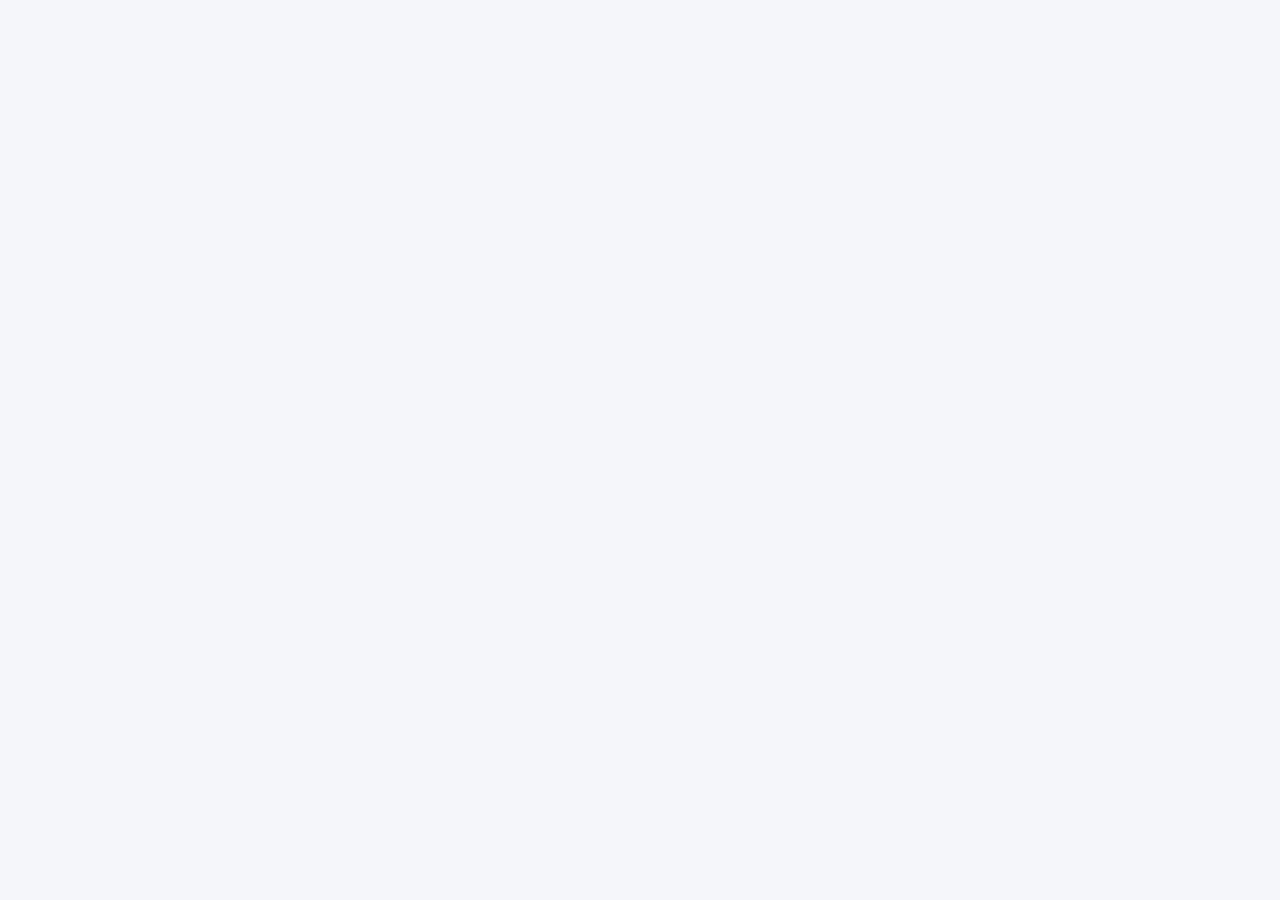
==== index.html @ 02f7c8e8 "Update index.html" ====
<!DOCTYPE html>
<html lang="de">
<head>
  <meta charset="UTF-8">
  <meta name="viewport" content="width=device-width, initial-scale=1, viewport-fit=cover">
  <meta name="theme-color" content="#25346f">
  <title>Infoscreen Steuerung</title>
  <link rel="icon" type="image/png" href="[data-uri]">
  <link rel="apple-touch-icon" href="[data-uri]">

  <style>
    html, body {
      margin: 0;
      width: 100%;
      max-width: 100%;
      height: 100%;
      overflow: hidden;
      overflow-x: hidden;
      overscroll-behavior: none;
      touch-action: pan-y;
      background: #f4f6fa;
      font-family: Arial, Helvetica, sans-serif;
    }

    #app {
      position: fixed;
      inset: 0;
      width: 100vw;
      max-width: 100vw;
      height: 100%;
      border: 0;
      overflow: hidden;
      overscroll-behavior: none;
      background: #f4f6fa;
    }

    #loading {
      position: fixed;
      inset: 0;
      z-index: 10;
      display: flex;
      align-items: center;
      justify-content: center;
      background: linear-gradient(135deg, #f4f6fa, #eef1fb);
    }

    .logo-badge {
      width:72px;
      height:72px;
      object-fit:contain;
      display:block;
      margin:0 auto 12px;
      padding:5px;
      border-radius:18px;
      background:#fff;
      border:1px solid #e4e8f0;
      box-shadow:0 8px 20px rgba(38,54,111,.08);
    }

    .card {
      width: min(420px, calc(100% - 32px));
      padding: 26px 22px;
      background: #fff;
      border: 1px solid #e4e8f0;
      border-radius: 20px;
      box-shadow: 0 10px 35px rgba(38,54,111,.08);
      text-align: center;
    }

    .brand {
      font-size: 10px;
      font-weight: 900;
      letter-spacing: .08em;
      color: #34499a;
      margin-bottom: 7px;
    }

    h1 {
      margin: 0;
      font-size: 23px;
      color: #25346f;
    }

    p {
      margin: 8px 0 0;
      color: #718096;
      font-size: 12px;
    }

    .spinner {
      width: 38px;
      height: 38px;
      margin: 20px auto 0;
      border-radius: 50%;
      border: 4px solid #e4e8f0;
      border-top-color: #34499a;
      animation: spin .8s linear infinite;
    }

    @keyframes spin {
      to { transform: rotate(360deg); }
    }
  </style>
</head>

<body>

  <iframe
    id="app"
    src="https://script.google.com/macros/s/AKfycbw3G2Nb5Wn5vnz0qM7O8BKhbKeFaGF0yuf_-iZCgjl4D8ai9cUw6DVdeWmBlylYWgVn/exec?page=steuerung"
    allow="camera; microphone; clipboard-read; clipboard-write">
  </iframe>

  <div id="loading">
    <div class="card">
      <img class="logo-badge" src="[data-uri]" alt="Wappen Feuerwehr St. Pölten Stadt">
      <div class="brand">FEUERWEHR ST. PÖLTEN-STADT</div>
      <h1>Infoscreen Steuerung</h1>
      <p>Web-App wird geladen …</p>
      <div class="spinner"></div>
    </div>
  </div>

  <script>
    const frame = document.getElementById('app');
    const loading = document.getElementById('loading');

    frame.addEventListener('load', function () {
      loading.style.display = 'none';
    });

    setTimeout(function () {
      loading.style.display = 'none';
    }, 10000);
  </script>

</body>
</html>
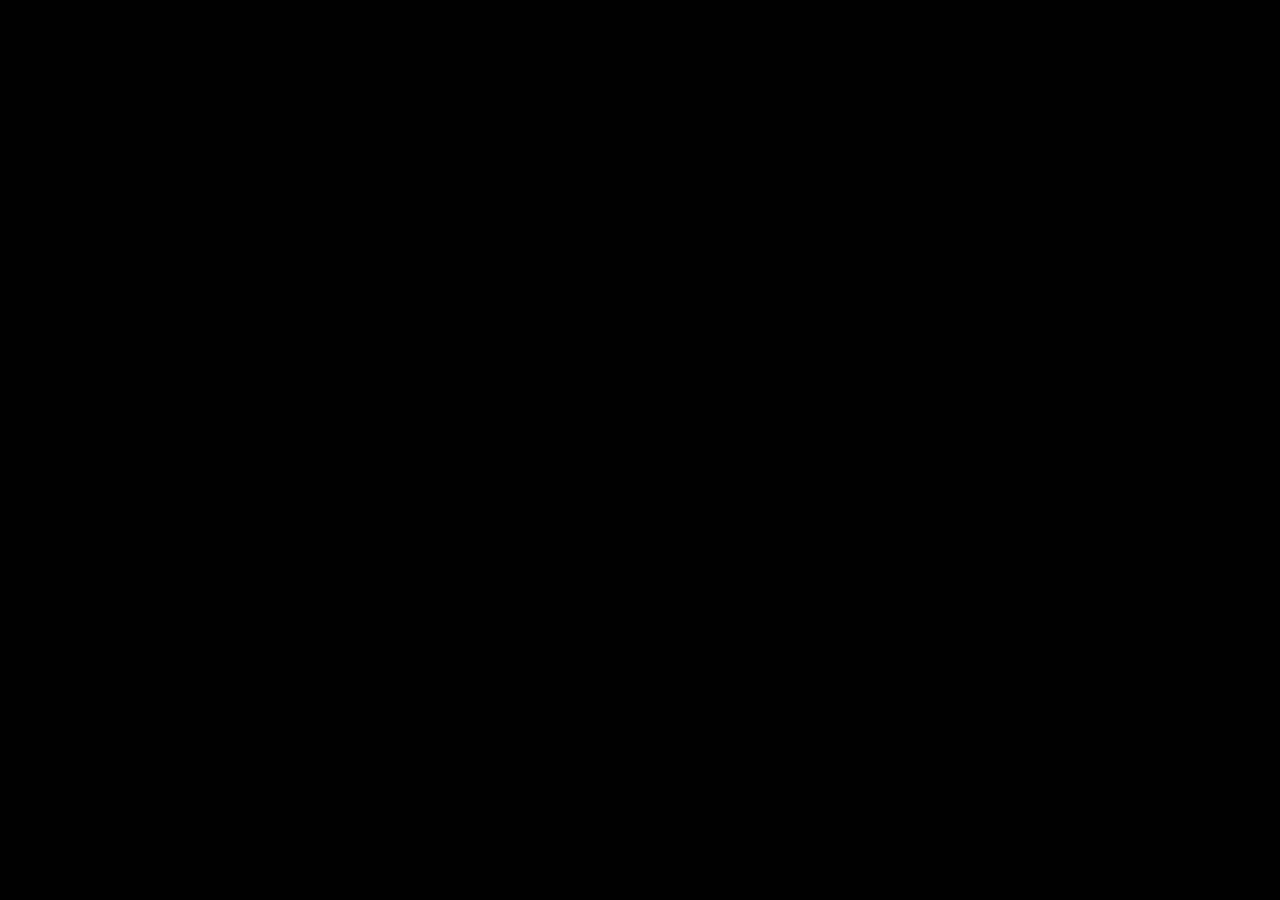
==== commit acff9ac5: "Update index.html" ====
--- a/index.html
+++ b/index.html
@@ -2,136 +2,396 @@
 <html lang="de">
 <head>
   <meta charset="UTF-8">
-  <meta name="viewport" content="width=device-width, initial-scale=1, viewport-fit=cover">
-  <meta name="theme-color" content="#25346f">
-  <title>Infoscreen Steuerung</title>
-  <link rel="icon" type="image/png" href="[data-uri]">
-  <link rel="apple-touch-icon" href="[data-uri]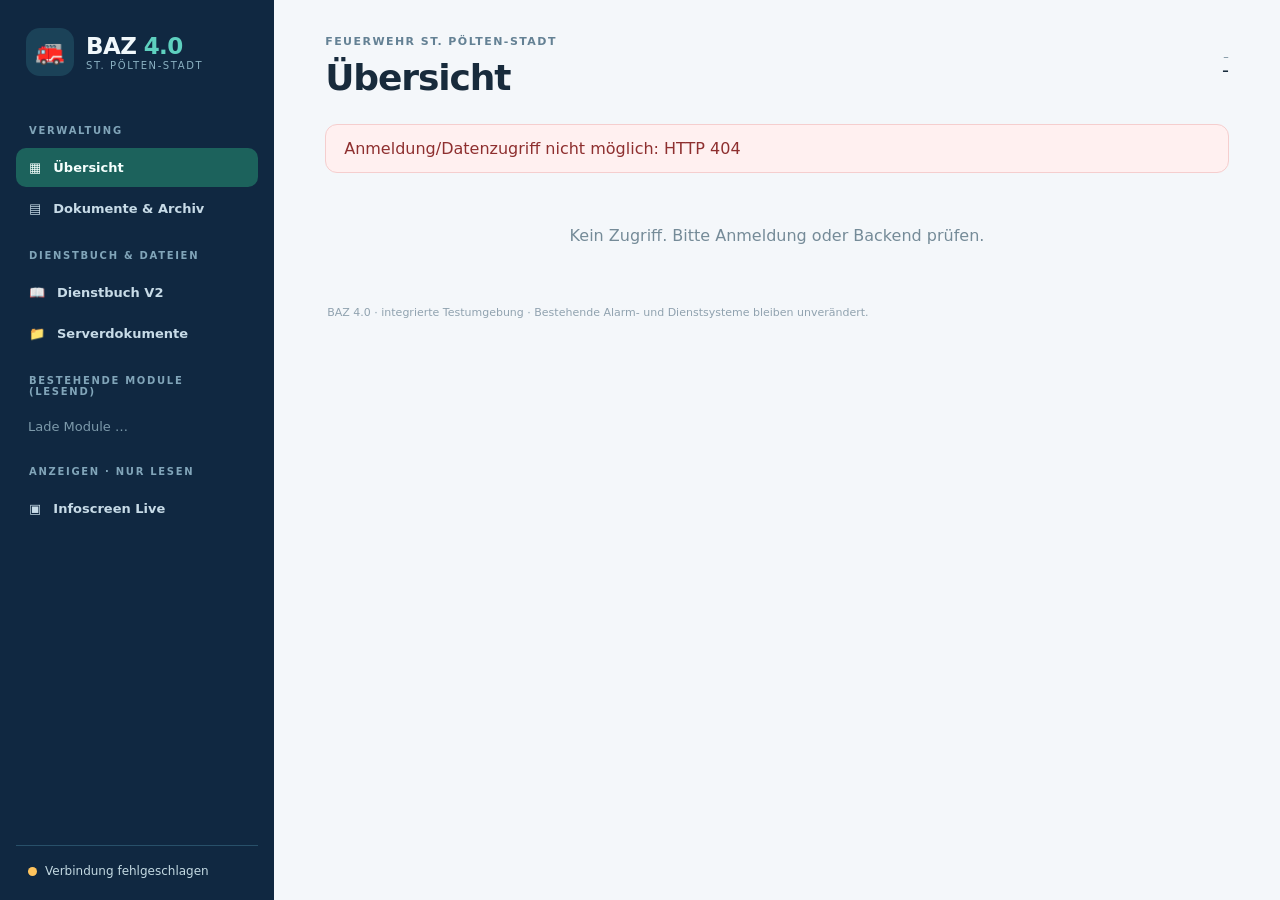
==== commit d79a997b: "BAZ 4.0 V0.3 pilot for isolated Cloudflare Pages project (infoscreen repo)" ====
--- a/index.html
+++ b/index.html
@@ -1,398 +1,25 @@
-<!DOCTYPE html>
-<html lang="de">
-<head>
-  <meta charset="UTF-8">
-  <meta name="viewport" content="width=device-width, initial-scale=1.0">
-  <title>Infoscreen</title>
-
-  <style>
-    html, body {
-      margin: 0;
-      padding: 0;
-      width: 100%;
-      height: 100%;
-      background: #000;
-      overflow: hidden;
-      font-family: Arial, Helvetica, sans-serif;
-    }
-
-    iframe {
-      position: fixed;
-      inset: 0;
-      width: 100%;
-      height: 100%;
-      border: none;
-      display: block;
-      background: #000;
-      z-index: 1;
-    }
-
-    #offlineFallback {
-      position: fixed;
-      inset: 0;
-      z-index: 999999;
-      display: none;
-      align-items: center;
-      justify-content: center;
-      text-align: center;
-      background: radial-gradient(circle at center, #10235a 0%, #07152f 55%, #020816 100%);
-      color: #ffffff;
-    }
-
-    .offline-card {
-      width: 760px;
-      max-width: 82vw;
-      padding: 55px;
-      border-radius: 22px;
-      background: rgba(5, 17, 45, 0.84);
-      border: 2px solid rgba(0, 234, 255, 0.45);
-      box-shadow: 0 0 30px rgba(0, 234, 255, 0.25), 0 0 90px rgba(0, 234, 255, 0.15);
-    }
-
-    .offline-logo {
-      width: 105px;
-      height: 105px;
-      object-fit: contain;
-      margin-bottom: 28px;
-      filter: drop-shadow(0 0 15px rgba(0, 234, 255, 0.45));
-    }
-
-    .offline-title {
-      font-size: 37px;
-      line-height: 1.25;
-      font-weight: 900;
-      color: #00eaff;
-      margin-bottom: 18px;
-    }
-
-    .offline-subtitle {
-      font-size: 27px;
-      font-weight: 800;
-      color: #ffffff;
-      margin-bottom: 22px;
-    }
-
-    .offline-small {
-      font-size: 18px;
-      line-height: 1.45;
-      color: #d9faff;
-      opacity: 0.92;
-      margin-bottom: 30px;
-    }
-
-    .spinner {
-      margin: 0 auto;
-      width: 42px;
-      height: 42px;
-      border-radius: 50%;
-      border: 5px solid rgba(255, 255, 255, 0.25);
-      border-top: 5px solid #00eaff;
-      animation: spin 1s linear infinite;
-    }
-
-    @keyframes spin {
-      100% { transform: rotate(360deg); }
-    }
-
-    .last {
-      margin-top: 26px;
-      font-size: 14px;
-      line-height: 1.5;
-      color: #cfefff;
-      opacity: 0.8;
-    }
-
-    #debugPanel {
-      position: fixed;
-      right: 14px;
-      bottom: 14px;
-      z-index: 1000000;
-      display: none;
-      gap: 8px;
-      background: rgba(0, 0, 0, 0.55);
-      padding: 10px;
-      border-radius: 12px;
-      border: 1px solid rgba(0, 234, 255, 0.4);
-    }
-
-    #debugPanel button {
-      border: none;
-      border-radius: 9px;
-      padding: 9px 12px;
-      font-weight: 800;
-      cursor: pointer;
-      background: #00eaff;
-      color: #06122b;
-    }
-
-    #statusDebug {
-      position: fixed;
-      left: 14px;
-      bottom: 14px;
-      z-index: 1000001;
-      display: none;
-      max-width: 560px;
-      background: rgba(0,0,0,.78);
-      color: #00eaff;
-      border: 1px solid rgba(0,234,255,.55);
-      border-radius: 12px;
-      padding: 12px 14px;
-      font-size: 13px;
-      line-height: 1.45;
-      text-align: left;
-      font-family: Consolas, monospace;
-      word-break: break-all;
-    }
-  </style>
-</head>
-
-<body>
-
-  <iframe id="dashboardFrame" src="about:blank"></iframe>
-
-  <div id="offlineFallback">
-    <div class="offline-card">
-      <img
-        class="offline-logo"
-        src="https://drive.google.com/thumbnail?id=11OnUfELMcLBj_VPiqKXqu1nIAZHXg_Pb&sz=w400"
-        alt="Feuerwehr St. Pölten Stadt">
-
-      <div class="offline-title">Derzeit gibt es<br>Verbindungsschwierigkeiten.</div>
-      <div class="offline-subtitle">Wir arbeiten bereits an der Problembehebung.</div>
-      <div class="offline-small">
-        Die Anzeige wird automatisch wiederhergestellt,<br>
-        sobald die Verbindung verfügbar ist.
-      </div>
-
-      <div class="spinner"></div>
-
-      <div class="last" id="lastConnection">
-        Letzte erfolgreiche Verbindung:<br>wird ermittelt …
-      </div>
-    </div>
-  </div>
-
-  <div id="debugPanel">
-    <button onclick="showOfflineTest()">Offline testen</button>
-    <button onclick="endOfflineTest()">Zurück</button>
-    <button onclick="reloadDashboard()">Neu laden</button>
-    <button onclick="checkGlobalFallbackStatus()">Status prüfen</button>
-  </div>
-
-  <div id="statusDebug">Statusdiagnose wird geladen …</div>
-
-  <script>
-    const APP_URL =
-      "https://script.google.com/macros/s/AKfycbzXEPgwDEjn6iX5Vf73-kyX3g7D0pQtiygkP4xT6wQ7FZb0kplB_6JnCWO0a68zmAkL/exec";
-
-    const GLOBAL_STATUS_URL =
-      "https://michaelmejtsky.github.io/FFSTP-Status/status.json";
-
-    const params = new URLSearchParams(window.location.search);
-
-    // WICHTIG:
-    // ?room=ls1 / ?room=ls2 / ?room=ls3 usw. wird jetzt
-    // an das Apps Script weitergegeben.
-    const ROOM = (params.get("room") || "ls1").trim();
-
-    const frame = document.getElementById("dashboardFrame");
-    const offline = document.getElementById("offlineFallback");
-    const last = document.getElementById("lastConnection");
-    const debugPanel = document.getElementById("debugPanel");
-    const statusDebug = document.getElementById("statusDebug");
-
-    let offlineTest = false;
-    let globalFallbackActive = false;
-    let lastSuccess = new Date();
-    let debugMode = false;
-
-    function buildAppUrl() {
-      return (
-        APP_URL +
-        "?room=" +
-        encodeURIComponent(ROOM) +
-        "&cb=" +
-        Date.now()
-      );
-    }
-
-    function formatDateTime(date) {
-      return date.toLocaleString("de-AT", {
-        day: "2-digit",
-        month: "2-digit",
-        year: "numeric",
-        hour: "2-digit",
-        minute: "2-digit",
-        second: "2-digit"
-      }) + " Uhr";
-    }
-
-    function updateTime() {
-      last.innerHTML =
-        "Letzte erfolgreiche Verbindung:<br>" +
-        formatDateTime(lastSuccess);
-    }
-
-    function showOffline() {
-      offline.style.display = "flex";
-      frame.style.display = "none";
-      updateTime();
-    }
-
-    function hideOffline() {
-      if (offlineTest || globalFallbackActive) return;
-
-      offline.style.display = "none";
-      frame.style.display = "block";
-      lastSuccess = new Date();
-      updateTime();
-    }
-
-    function reloadDashboard() {
-      if (offlineTest || globalFallbackActive) return;
-
-      frame.style.display = "block";
-      frame.src = buildAppUrl();
-    }
-
-    function showOfflineTest() {
-      offlineTest = true;
-      showOffline();
-    }
-
-    function endOfflineTest() {
-      offlineTest = false;
-      globalFallbackActive = false;
-      offline.style.display = "none";
-      frame.style.display = "block";
-      lastSuccess = new Date();
-      updateTime();
-      reloadDashboard();
-    }
-
-    function setDebug(text) {
-      if (!debugMode) return;
-
-      statusDebug.style.display = "block";
-      statusDebug.innerHTML = text;
-    }
-
-    async function checkGlobalFallbackStatus() {
-      const url =
-        GLOBAL_STATUS_URL +
-        "?nocache=" +
-        Date.now();
-
-      try {
-        setDebug(
-          "Raum: " + ROOM +
-          "<br>Apps Script: " + buildAppUrl() +
-          "<br>Status wird geprüft…<br>" +
-          "URL: " + url
-        );
-
-        const response =
-          await fetch(
-            url,
-            { cache: "no-store" }
-          );
-
-        const text = await response.text();
-        const lower = text.toLowerCase();
-
-        const fallbackIsTrue =
-          lower.includes("fallback") &&
-          lower.includes("true");
-
-        setDebug(
-          "Raum: " + ROOM + "<br>" +
-          "HTTP: " + response.status + "<br>" +
-          "fallback erkannt: " + fallbackIsTrue + "<br>" +
-          "globalFallbackActive: " + globalFallbackActive + "<br>" +
-          "offlineTest: " + offlineTest + "<br>" +
-          "Antwort:<br>" +
-          text
-            .replace(/</g, "&lt;")
-            .replace(/>/g, "&gt;")
-        );
-
-        if (fallbackIsTrue) {
-          globalFallbackActive = true;
-          showOffline();
-          return;
-        }
-
-        globalFallbackActive = false;
-
-        if (!offlineTest && navigator.onLine) {
-          offline.style.display = "none";
-          frame.style.display = "block";
-          lastSuccess = new Date();
-          updateTime();
-        }
-
-      } catch (err) {
-        setDebug("Fetch Fehler:<br>" + String(err));
-        console.log(
-          "Globaler Status konnte nicht geprüft werden:",
-          err
-        );
-      }
-    }
-
-    window.addEventListener(
-      "offline",
-      showOffline
-    );
-
-    window.addEventListener(
-      "online",
-      function () {
-        setTimeout(
-          function () {
-            hideOffline();
-            reloadDashboard();
-          },
-          2500
-        );
-      }
-    );
-
-    setInterval(
-      function () {
-        if (!navigator.onLine) {
-          showOffline();
-        }
-      },
-      4000
-    );
-
-    setInterval(
-      checkGlobalFallbackStatus,
-      3000
-    );
-
-    if (
-      params.has("debug") ||
-      params.get("debug") === "1"
-    ) {
-      debugMode = true;
-      debugPanel.style.display = "flex";
-      statusDebug.style.display = "block";
-    }
-
-    if (
-      params.has("offline") ||
-      params.has("testoffline") ||
-      params.get("test") === "offline"
-    ) {
-      showOfflineTest();
-    }
-
-    updateTime();
-    reloadDashboard();
-    checkGlobalFallbackStatus();
-  </script>
-
-</body>
-</html>
+<!doctype html>
+<html lang="de"><head>
+<meta charset="utf-8"/><meta name="viewport" content="width=device-width,initial-scale=1"/>
+<meta name="robots" content="noindex,nofollow"/><title>BAZ 4.0 · Feuerwehr St. Pölten-Stadt</title>
+<link rel="stylesheet" href="/styles.css"/></head><body>
+<div class="shell">
+ <aside class="sidebar"><div class="brand"><span class="brand-icon">🚒</span><div><strong>BAZ <span>4.0</span></strong><small>ST. PÖLTEN-STADT</small></div></div>
+  <div class="nav-caption">VERWALTUNG</div><nav id="nav"><button class="nav-item selected" data-screen="overview">▦ <span>Übersicht</span></button><button class="nav-item" data-screen="documents">▤ <span>Dokumente & Archiv</span></button></nav>
+  <div class="nav-caption">DIENSTBUCH & DATEIEN</div><nav><button class="nav-item" data-screen="db2">📖 <span>Dienstbuch V2</span></button><button class="nav-item" data-screen="links">📁 <span>Serverdokumente</span></button></nav><div class="nav-caption">BESTEHENDE MODULE (LESEND)</div><nav id="module-nav"><span class="loading">Lade Module …</span></nav>
+  <div class="nav-caption">ANZEIGEN · NUR LESEN</div><nav id="screen-nav"><button class="nav-item" data-screen="infoscreen-live">▣ <span>Infoscreen Live</span></button></nav>
+  <div class="nav-bottom"><span class="dot"></span><span id="status">Verbindung wird geprüft</span></div>
+ </aside>
+ <main class="main"><header class="top"><div><span class="eyebrow">FEUERWEHR ST. PÖLTEN-STADT</span><h1 id="page-title">Übersicht</h1></div><div class="user"><span id="role">–</span><strong id="username">–</strong></div></header>
+  <div id="banner" class="banner hidden"></div><section id="content" aria-live="polite"></section>
+  <footer>BAZ 4.0 · integrierte Testumgebung · Bestehende Alarm- und Dienstsysteme bleiben unverändert.</footer>
+ </main>
+</div>
+<dialog id="upload-dialog"><form id="upload-form" class="form"><header><h2 id="upload-title">Dokument hinzufügen</h2><button type="button" class="icon-button" id="close-dialog" aria-label="Schließen">✕</button></header>
+<input type="hidden" name="document_id" id="document_id"/><input type="hidden" name="expected_version" id="expected_version"/>
+<label>Bezeichnung<input name="title" id="doc-title" required maxlength="150"/></label>
+<label>Kategorie<input name="category" id="doc-category" value="Allgemein" required maxlength="75"/></label>
+<label>Datei<input name="file" id="doc-file" type="file" required accept=".pdf,.docx,.xlsx,.xlsm,.txt,.odt,.ods,.csv,.jpg,.jpeg,.png"/></label>
+<p class="muted">Beim Ersetzen wird die bisherige Version auf dem Feuerwehrserver archiviert.</p>
+<div class="form-actions"><button type="button" class="secondary" id="cancel-upload">Abbrechen</button><button class="primary" type="submit" id="submit-upload">Speichern</button></div></form></dialog>
+<dialog id="db2-dialog"><form id="db2-form" class="form"><header><h2 id="db2-title">Dienstbuch-Eintrag</h2><button type="button" class="icon-button" id="db2-close" aria-label="Schließen">✕</button></header><div id="db2-fields"></div><div class="form-actions"><button type="button" class="secondary" id="db2-cancel">Abbrechen</button><button type="submit" class="primary" id="db2-submit">Speichern</button></div></form></dialog><script src="/app.js" defer></script></body></html>
--- a/styles.css
+++ b/styles.css
@@ -0,0 +1,13 @@
+:root{font-family:Inter,system-ui,-apple-system,"Segoe UI",Arial,sans-serif;color:#182b3c;background:#f4f7fa;font-synthesis:none}*{box-sizing:border-box}body{margin:0}button,input{font:inherit}button{cursor:pointer}.shell{min-height:100vh;display:flex}.sidebar{width:274px;background:#102841;color:#f1f8fb;display:flex;flex-direction:column;flex:none;padding:28px 16px 20px}.brand{display:flex;gap:12px;align-items:center;padding:0 10px 29px}.brand-icon{background:#1b4258;border-radius:14px;width:48px;height:48px;display:grid;place-items:center;font-size:24px}.brand strong{font-size:23px;letter-spacing:-.6px}.brand strong span{color:#5ed0bf}.brand small{display:block;color:#8ab0c1;font-size:10px;letter-spacing:1.6px;margin-top:1px}.nav-caption{font-size:10px;letter-spacing:1.7px;color:#81a5b9;padding:20px 13px 10px;font-weight:700}.nav-item{display:flex;align-items:center;gap:12px;width:100%;border:0;border-radius:10px;text-align:left;background:transparent;color:#c7dbe7;font-size:13px;font-weight:600;padding:12px 13px;margin:2px 0}.nav-item:hover{background:#224158;color:white}.nav-item.selected{background:#1c625c;color:#f5fffd}.nav-bottom{margin-top:auto;border-top:1px solid #285069;padding:18px 12px 2px;color:#c3d9e2;font-size:12px;display:flex;align-items:center;gap:8px}.dot{width:9px;height:9px;border-radius:50%;background:#ffc45d}.dot.ok{background:#48d5ac}.main{min-width:0;flex:1;padding:30px clamp(18px,4vw,54px)}.top{display:flex;justify-content:space-between;align-items:center;gap:14px;margin-bottom:26px}.eyebrow{font-size:11px;font-weight:800;letter-spacing:1.45px;color:#648194}.top h1{font-size:clamp(25px,3vw,36px);margin:8px 0 0;letter-spacing:-1.1px}.user{text-align:right}.user span{display:block;font-size:11px;color:#688292}.user strong{display:block;font-size:13px;max-width:210px;overflow-wrap:anywhere}.cards{display:grid;grid-template-columns:repeat(auto-fit,minmax(190px,1fr));gap:16px;margin-bottom:20px}.card{background:#fff;border:1px solid #e1eaf0;border-radius:16px;box-shadow:0 6px 22px #22374407;padding:22px}.card .label{color:#7890a0;font-size:12px}.card .big{font-weight:800;font-size:29px;display:block;margin-top:9px;letter-spacing:-1px}.card .sub{font-size:12px;color:#6a8493}.panel{background:#fff;border:1px solid #e0e9ef;border-radius:16px;padding:22px;margin:16px 0;box-shadow:0 5px 24px #20384805}.panel h2{font-size:18px;margin:0 0 12px}.muted{color:#708899;font-size:13px;line-height:1.6}.notice{padding:12px 15px;border-radius:10px;background:#eff7f7;color:#1c615e;border:1px solid #cfe9e5;font-size:13px}.banner{padding:14px 18px;background:#fff4e4;border:1px solid #f3cf8d;border-radius:12px;color:#805018;margin-bottom:18px}.banner.error{background:#fff0f0;border-color:#f5cece;color:#8e2f2f}.hidden{display:none!important}.toolbar{display:flex;justify-content:space-between;gap:10px;align-items:center;flex-wrap:wrap;margin-bottom:15px}.toolbar input{background:#fff;border:1px solid #d7e1e9;border-radius:10px;padding:11px 13px;min-width:230px;flex:1}.toolbar .actions{display:flex;gap:9px}.primary,.secondary{border:1px solid transparent;border-radius:10px;padding:10px 14px;font-weight:700;font-size:13px}.primary{background:#176e67;color:#fff}.primary:hover{background:#115c56}.secondary{background:#fff;border-color:#d6e2ea;color:#315267}.secondary:hover{background:#eff6fa}.mini{padding:7px 10px;font-size:12px}.table-wrap{overflow:auto;max-width:100%;max-height:65vh}.data-table{border-collapse:collapse;width:100%;font-size:13px}.data-table th{text-align:left;font-size:11px;letter-spacing:.25px;text-transform:uppercase;color:#6c8595;background:#f3f7fa;position:sticky;top:0;z-index:1}.data-table th,.data-table td{border-bottom:1px solid #e8eef2;padding:12px 13px;vertical-align:middle;white-space:nowrap}.data-table td.wrap{white-space:normal;min-width:170px}.data-table tr:hover td{background:#fafcfd}.data-table td:last-child{text-align:right}.pill{display:inline-block;border-radius:50px;font-size:11px;background:#eff5f5;color:#207266;font-weight:700;padding:5px 10px}.doc-actions{display:flex;gap:6px;justify-content:flex-end}.loading{color:#7d9aab;padding:12px;display:block;font-size:13px}.empty{padding:35px;text-align:center;color:#758b98}footer{font-size:11px;color:#90a2af;margin:26px 2px}.form{width:min(440px,calc(100vw - 42px));display:grid;gap:14px}.form header{display:flex;justify-content:space-between;align-items:center}.form header h2{margin:0;font-size:19px}.form label{display:grid;gap:7px;font-weight:650;font-size:13px}.form input{padding:10px;border:1px solid #cedae4;border-radius:9px;width:100%}.form-actions{display:flex;justify-content:end;gap:8px}.icon-button{background:none;border:0;font-size:20px;color:#668}.form .muted{margin:0}dialog{border:1px solid #d4e2e8;border-radius:16px;padding:24px;box-shadow:0 16px 50px #00273530}dialog::backdrop{background:#0a243b86}@media(max-width:800px){.shell{display:block}.sidebar{width:100%;padding:12px 14px}.brand{padding:5px 3px 8px}.nav-caption{display:none}#nav,#module-nav{display:flex;gap:4px;overflow:auto}.nav-item{white-space:nowrap;width:auto;flex:none}.nav-bottom{display:none}.main{padding:20px 14px}.top{align-items:start}.user{max-width:135px}.panel{padding:15px}.data-table th,.data-table td{padding:10px}}
+.section-list{display:grid;grid-template-columns:repeat(auto-fit,minmax(230px,1fr));gap:12px;margin-top:18px}.section-link{display:flex;justify-content:space-between;align-items:center;text-align:left;gap:10px;padding:17px;border:1px solid #dce7ec;background:#f8fbfd;border-radius:11px;color:#23485f;font-weight:700}.section-link:hover{background:#eaf4f5;border-color:#8fc7c6}.section-link small{font-size:11px;color:#768e9b;white-space:nowrap}.form textarea{width:100%;min-height:72px;resize:vertical;padding:10px;border:1px solid #cedae4;border-radius:9px;font:inherit}.form #db2-fields{display:grid;gap:12px;max-height:62vh;overflow:auto;padding-right:6px}.legacy-detail{margin-top:20px}.legacy-detail a,.linklike{color:#176e67;text-decoration:underline}.link-list{display:grid;grid-template-columns:repeat(auto-fit,minmax(240px,1fr));gap:9px}.link-list a{padding:12px;border:1px solid #e0e9ed;border-radius:9px}.linklike{display:inline-flex;text-decoration:none}#db2-dialog .form{width:min(620px,calc(100vw - 42px))}
+.archive-row{display:flex;align-items:center;justify-content:space-between;gap:14px;padding:12px 4px;border-bottom:1px solid #e5edf1}.archive-panel{border-color:#b4dcd3}.archive-row .muted{display:inline-block;margin-left:8px}
+
+/* Infoscreen – getrennte schreibgeschützte Live-Vorschau */
+.infoscreen-tools{display:flex;align-items:center;flex-wrap:wrap;gap:12px;margin:16px 0}
+.infoscreen-tools label{font-size:13px;font-weight:700;color:#315267}
+.infoscreen-tools select{padding:10px 12px;border:1px solid #d6e2ea;border-radius:10px;background:#fff;color:#182b3c}
+.infoscreen-open{display:inline-flex;align-items:center;text-decoration:none}
+.infoscreen-host{min-height:120px;padding:12px;border:1px solid #d6e2ea;border-radius:12px;background:#102032}
+.infoscreen-host>.muted{padding:20px;color:#c7dbe7}
+.infoscreen-frame{display:block;width:100%;height:min(66vh,760px);min-height:440px;border:0;background:#000;border-radius:7px}
+@media(max-width:800px){#screen-nav{display:flex;overflow:auto}.infoscreen-frame{height:60vh;min-height:340px}.infoscreen-host{padding:6px}}
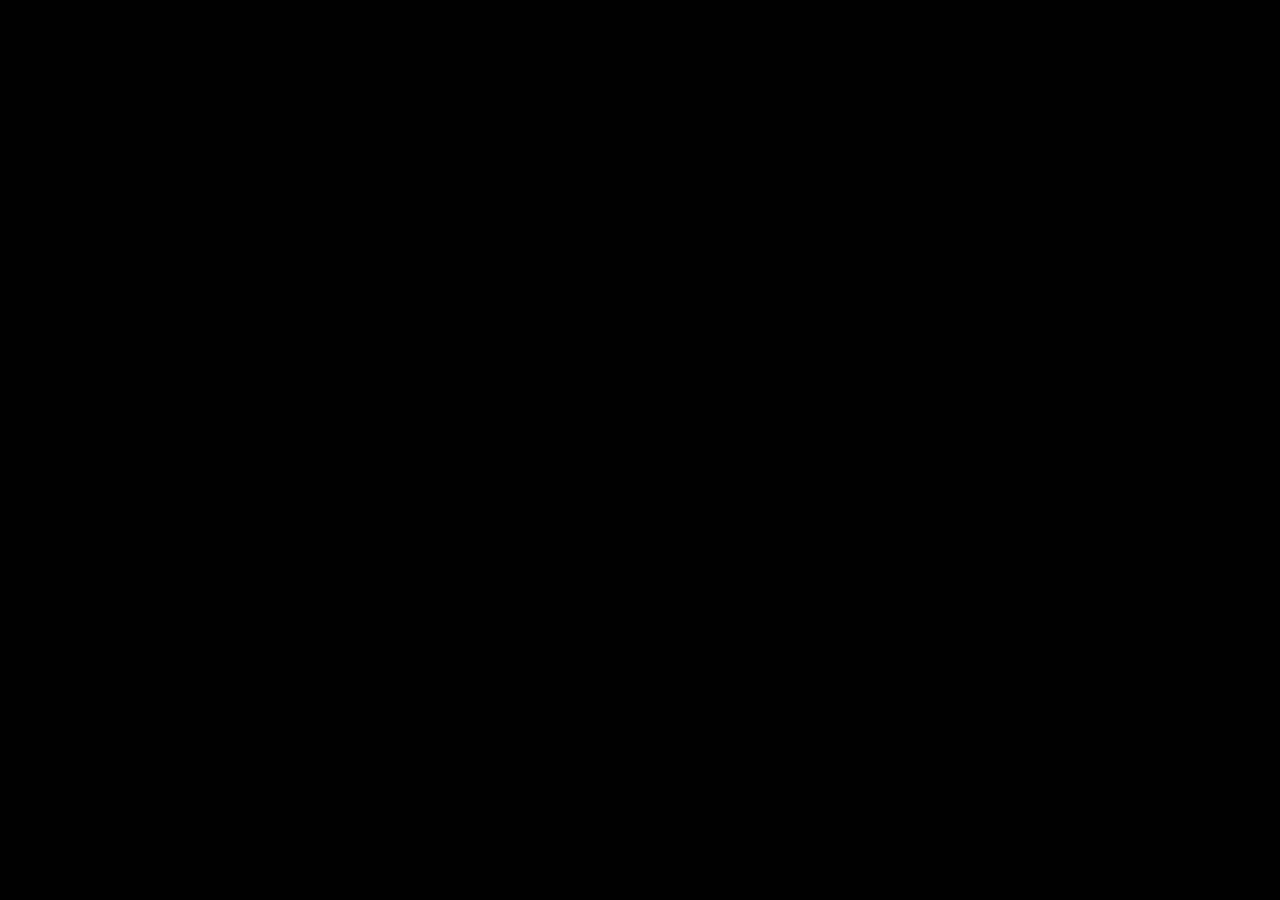
==== commit 9e144390: "Allow dashboard audio autoplay in infoscreen iframe" ====
--- a/index.html
+++ b/index.html
@@ -1,25 +1,398 @@
-<!doctype html>
-<html lang="de"><head>
-<meta charset="utf-8"/><meta name="viewport" content="width=device-width,initial-scale=1"/>
-<meta name="robots" content="noindex,nofollow"/><title>BAZ 4.0 · Feuerwehr St. Pölten-Stadt</title>
-<link rel="stylesheet" href="/styles.css"/></head><body>
-<div class="shell">
- <aside class="sidebar"><div class="brand"><span class="brand-icon">🚒</span><div><strong>BAZ <span>4.0</span></strong><small>ST. PÖLTEN-STADT</small></div></div>
-  <div class="nav-caption">VERWALTUNG</div><nav id="nav"><button class="nav-item selected" data-screen="overview">▦ <span>Übersicht</span></button><button class="nav-item" data-screen="documents">▤ <span>Dokumente & Archiv</span></button></nav>
-  <div class="nav-caption">DIENSTBUCH & DATEIEN</div><nav><button class="nav-item" data-screen="db2">📖 <span>Dienstbuch V2</span></button><button class="nav-item" data-screen="links">📁 <span>Serverdokumente</span></button></nav><div class="nav-caption">BESTEHENDE MODULE (LESEND)</div><nav id="module-nav"><span class="loading">Lade Module …</span></nav>
-  <div class="nav-caption">ANZEIGEN · NUR LESEN</div><nav id="screen-nav"><button class="nav-item" data-screen="infoscreen-live">▣ <span>Infoscreen Live</span></button></nav>
-  <div class="nav-bottom"><span class="dot"></span><span id="status">Verbindung wird geprüft</span></div>
- </aside>
- <main class="main"><header class="top"><div><span class="eyebrow">FEUERWEHR ST. PÖLTEN-STADT</span><h1 id="page-title">Übersicht</h1></div><div class="user"><span id="role">–</span><strong id="username">–</strong></div></header>
-  <div id="banner" class="banner hidden"></div><section id="content" aria-live="polite"></section>
-  <footer>BAZ 4.0 · integrierte Testumgebung · Bestehende Alarm- und Dienstsysteme bleiben unverändert.</footer>
- </main>
-</div>
-<dialog id="upload-dialog"><form id="upload-form" class="form"><header><h2 id="upload-title">Dokument hinzufügen</h2><button type="button" class="icon-button" id="close-dialog" aria-label="Schließen">✕</button></header>
-<input type="hidden" name="document_id" id="document_id"/><input type="hidden" name="expected_version" id="expected_version"/>
-<label>Bezeichnung<input name="title" id="doc-title" required maxlength="150"/></label>
-<label>Kategorie<input name="category" id="doc-category" value="Allgemein" required maxlength="75"/></label>
-<label>Datei<input name="file" id="doc-file" type="file" required accept=".pdf,.docx,.xlsx,.xlsm,.txt,.odt,.ods,.csv,.jpg,.jpeg,.png"/></label>
-<p class="muted">Beim Ersetzen wird die bisherige Version auf dem Feuerwehrserver archiviert.</p>
-<div class="form-actions"><button type="button" class="secondary" id="cancel-upload">Abbrechen</button><button class="primary" type="submit" id="submit-upload">Speichern</button></div></form></dialog>
-<dialog id="db2-dialog"><form id="db2-form" class="form"><header><h2 id="db2-title">Dienstbuch-Eintrag</h2><button type="button" class="icon-button" id="db2-close" aria-label="Schließen">✕</button></header><div id="db2-fields"></div><div class="form-actions"><button type="button" class="secondary" id="db2-cancel">Abbrechen</button><button type="submit" class="primary" id="db2-submit">Speichern</button></div></form></dialog><script src="/app.js" defer></script></body></html>
+<!DOCTYPE html>
+<html lang="de">
+<head>
+  <meta charset="UTF-8">
+  <meta name="viewport" content="width=device-width, initial-scale=1.0">
+  <title>Infoscreen</title>
+
+  <style>
+    html, body {
+      margin: 0;
+      padding: 0;
+      width: 100%;
+      height: 100%;
+      background: #000;
+      overflow: hidden;
+      font-family: Arial, Helvetica, sans-serif;
+    }
+
+    iframe {
+      position: fixed;
+      inset: 0;
+      width: 100%;
+      height: 100%;
+      border: none;
+      display: block;
+      background: #000;
+      z-index: 1;
+    }
+
+    #offlineFallback {
+      position: fixed;
+      inset: 0;
+      z-index: 999999;
+      display: none;
+      align-items: center;
+      justify-content: center;
+      text-align: center;
+      background: radial-gradient(circle at center, #10235a 0%, #07152f 55%, #020816 100%);
+      color: #ffffff;
+    }
+
+    .offline-card {
+      width: 760px;
+      max-width: 82vw;
+      padding: 55px;
+      border-radius: 22px;
+      background: rgba(5, 17, 45, 0.84);
+      border: 2px solid rgba(0, 234, 255, 0.45);
+      box-shadow: 0 0 30px rgba(0, 234, 255, 0.25), 0 0 90px rgba(0, 234, 255, 0.15);
+    }
+
+    .offline-logo {
+      width: 105px;
+      height: 105px;
+      object-fit: contain;
+      margin-bottom: 28px;
+      filter: drop-shadow(0 0 15px rgba(0, 234, 255, 0.45));
+    }
+
+    .offline-title {
+      font-size: 37px;
+      line-height: 1.25;
+      font-weight: 900;
+      color: #00eaff;
+      margin-bottom: 18px;
+    }
+
+    .offline-subtitle {
+      font-size: 27px;
+      font-weight: 800;
+      color: #ffffff;
+      margin-bottom: 22px;
+    }
+
+    .offline-small {
+      font-size: 18px;
+      line-height: 1.45;
+      color: #d9faff;
+      opacity: 0.92;
+      margin-bottom: 30px;
+    }
+
+    .spinner {
+      margin: 0 auto;
+      width: 42px;
+      height: 42px;
+      border-radius: 50%;
+      border: 5px solid rgba(255, 255, 255, 0.25);
+      border-top: 5px solid #00eaff;
+      animation: spin 1s linear infinite;
+    }
+
+    @keyframes spin {
+      100% { transform: rotate(360deg); }
+    }
+
+    .last {
+      margin-top: 26px;
+      font-size: 14px;
+      line-height: 1.5;
+      color: #cfefff;
+      opacity: 0.8;
+    }
+
+    #debugPanel {
+      position: fixed;
+      right: 14px;
+      bottom: 14px;
+      z-index: 1000000;
+      display: none;
+      gap: 8px;
+      background: rgba(0, 0, 0, 0.55);
+      padding: 10px;
+      border-radius: 12px;
+      border: 1px solid rgba(0, 234, 255, 0.4);
+    }
+
+    #debugPanel button {
+      border: none;
+      border-radius: 9px;
+      padding: 9px 12px;
+      font-weight: 800;
+      cursor: pointer;
+      background: #00eaff;
+      color: #06122b;
+    }
+
+    #statusDebug {
+      position: fixed;
+      left: 14px;
+      bottom: 14px;
+      z-index: 1000001;
+      display: none;
+      max-width: 560px;
+      background: rgba(0,0,0,.78);
+      color: #00eaff;
+      border: 1px solid rgba(0,234,255,.55);
+      border-radius: 12px;
+      padding: 12px 14px;
+      font-size: 13px;
+      line-height: 1.45;
+      text-align: left;
+      font-family: Consolas, monospace;
+      word-break: break-all;
+    }
+  </style>
+</head>
+
+<body>
+
+  <iframe id="dashboardFrame" src="about:blank" allow="autoplay"></iframe>
+
+  <div id="offlineFallback">
+    <div class="offline-card">
+      <img
+        class="offline-logo"
+        src="https://drive.google.com/thumbnail?id=11OnUfELMcLBj_VPiqKXqu1nIAZHXg_Pb&sz=w400"
+        alt="Feuerwehr St. Pölten Stadt">
+
+      <div class="offline-title">Derzeit gibt es<br>Verbindungsschwierigkeiten.</div>
+      <div class="offline-subtitle">Wir arbeiten bereits an der Problembehebung.</div>
+      <div class="offline-small">
+        Die Anzeige wird automatisch wiederhergestellt,<br>
+        sobald die Verbindung verfügbar ist.
+      </div>
+
+      <div class="spinner"></div>
+
+      <div class="last" id="lastConnection">
+        Letzte erfolgreiche Verbindung:<br>wird ermittelt …
+      </div>
+    </div>
+  </div>
+
+  <div id="debugPanel">
+    <button onclick="showOfflineTest()">Offline testen</button>
+    <button onclick="endOfflineTest()">Zurück</button>
+    <button onclick="reloadDashboard()">Neu laden</button>
+    <button onclick="checkGlobalFallbackStatus()">Status prüfen</button>
+  </div>
+
+  <div id="statusDebug">Statusdiagnose wird geladen …</div>
+
+  <script>
+    const APP_URL =
+      "https://script.google.com/macros/s/AKfycbzXEPgwDEjn6iX5Vf73-kyX3g7D0pQtiygkP4xT6wQ7FZb0kplB_6JnCWO0a68zmAkL/exec";
+
+    const GLOBAL_STATUS_URL =
+      "https://michaelmejtsky.github.io/FFSTP-Status/status.json";
+
+    const params = new URLSearchParams(window.location.search);
+
+    // WICHTIG:
+    // ?room=ls1 / ?room=ls2 / ?room=ls3 usw. wird jetzt
+    // an das Apps Script weitergegeben.
+    const ROOM = (params.get("room") || "ls1").trim();
+
+    const frame = document.getElementById("dashboardFrame");
+    const offline = document.getElementById("offlineFallback");
+    const last = document.getElementById("lastConnection");
+    const debugPanel = document.getElementById("debugPanel");
+    const statusDebug = document.getElementById("statusDebug");
+
+    let offlineTest = false;
+    let globalFallbackActive = false;
+    let lastSuccess = new Date();
+    let debugMode = false;
+
+    function buildAppUrl() {
+      return (
+        APP_URL +
+        "?room=" +
+        encodeURIComponent(ROOM) +
+        "&cb=" +
+        Date.now()
+      );
+    }
+
+    function formatDateTime(date) {
+      return date.toLocaleString("de-AT", {
+        day: "2-digit",
+        month: "2-digit",
+        year: "numeric",
+        hour: "2-digit",
+        minute: "2-digit",
+        second: "2-digit"
+      }) + " Uhr";
+    }
+
+    function updateTime() {
+      last.innerHTML =
+        "Letzte erfolgreiche Verbindung:<br>" +
+        formatDateTime(lastSuccess);
+    }
+
+    function showOffline() {
+      offline.style.display = "flex";
+      frame.style.display = "none";
+      updateTime();
+    }
+
+    function hideOffline() {
+      if (offlineTest || globalFallbackActive) return;
+
+      offline.style.display = "none";
+      frame.style.display = "block";
+      lastSuccess = new Date();
+      updateTime();
+    }
+
+    function reloadDashboard() {
+      if (offlineTest || globalFallbackActive) return;
+
+      frame.style.display = "block";
+      frame.src = buildAppUrl();
+    }
+
+    function showOfflineTest() {
+      offlineTest = true;
+      showOffline();
+    }
+
+    function endOfflineTest() {
+      offlineTest = false;
+      globalFallbackActive = false;
+      offline.style.display = "none";
+      frame.style.display = "block";
+      lastSuccess = new Date();
+      updateTime();
+      reloadDashboard();
+    }
+
+    function setDebug(text) {
+      if (!debugMode) return;
+
+      statusDebug.style.display = "block";
+      statusDebug.innerHTML = text;
+    }
+
+    async function checkGlobalFallbackStatus() {
+      const url =
+        GLOBAL_STATUS_URL +
+        "?nocache=" +
+        Date.now();
+
+      try {
+        setDebug(
+          "Raum: " + ROOM +
+          "<br>Apps Script: " + buildAppUrl() +
+          "<br>Status wird geprüft…<br>" +
+          "URL: " + url
+        );
+
+        const response =
+          await fetch(
+            url,
+            { cache: "no-store" }
+          );
+
+        const text = await response.text();
+        const lower = text.toLowerCase();
+
+        const fallbackIsTrue =
+          lower.includes("fallback") &&
+          lower.includes("true");
+
+        setDebug(
+          "Raum: " + ROOM + "<br>" +
+          "HTTP: " + response.status + "<br>" +
+          "fallback erkannt: " + fallbackIsTrue + "<br>" +
+          "globalFallbackActive: " + globalFallbackActive + "<br>" +
+          "offlineTest: " + offlineTest + "<br>" +
+          "Antwort:<br>" +
+          text
+            .replace(/</g, "&lt;")
+            .replace(/>/g, "&gt;")
+        );
+
+        if (fallbackIsTrue) {
+          globalFallbackActive = true;
+          showOffline();
+          return;
+        }
+
+        globalFallbackActive = false;
+
+        if (!offlineTest && navigator.onLine) {
+          offline.style.display = "none";
+          frame.style.display = "block";
+          lastSuccess = new Date();
+          updateTime();
+        }
+
+      } catch (err) {
+        setDebug("Fetch Fehler:<br>" + String(err));
+        console.log(
+          "Globaler Status konnte nicht geprüft werden:",
+          err
+        );
+      }
+    }
+
+    window.addEventListener(
+      "offline",
+      showOffline
+    );
+
+    window.addEventListener(
+      "online",
+      function () {
+        setTimeout(
+          function () {
+            hideOffline();
+            reloadDashboard();
+          },
+          2500
+        );
+      }
+    );
+
+    setInterval(
+      function () {
+        if (!navigator.onLine) {
+          showOffline();
+        }
+      },
+      4000
+    );
+
+    setInterval(
+      checkGlobalFallbackStatus,
+      3000
+    );
+
+    if (
+      params.has("debug") ||
+      params.get("debug") === "1"
+    ) {
+      debugMode = true;
+      debugPanel.style.display = "flex";
+      statusDebug.style.display = "block";
+    }
+
+    if (
+      params.has("offline") ||
+      params.has("testoffline") ||
+      params.get("test") === "offline"
+    ) {
+      showOfflineTest();
+    }
+
+    updateTime();
+    reloadDashboard();
+    checkGlobalFallbackStatus();
+  </script>
+
+</body>
+</html>
